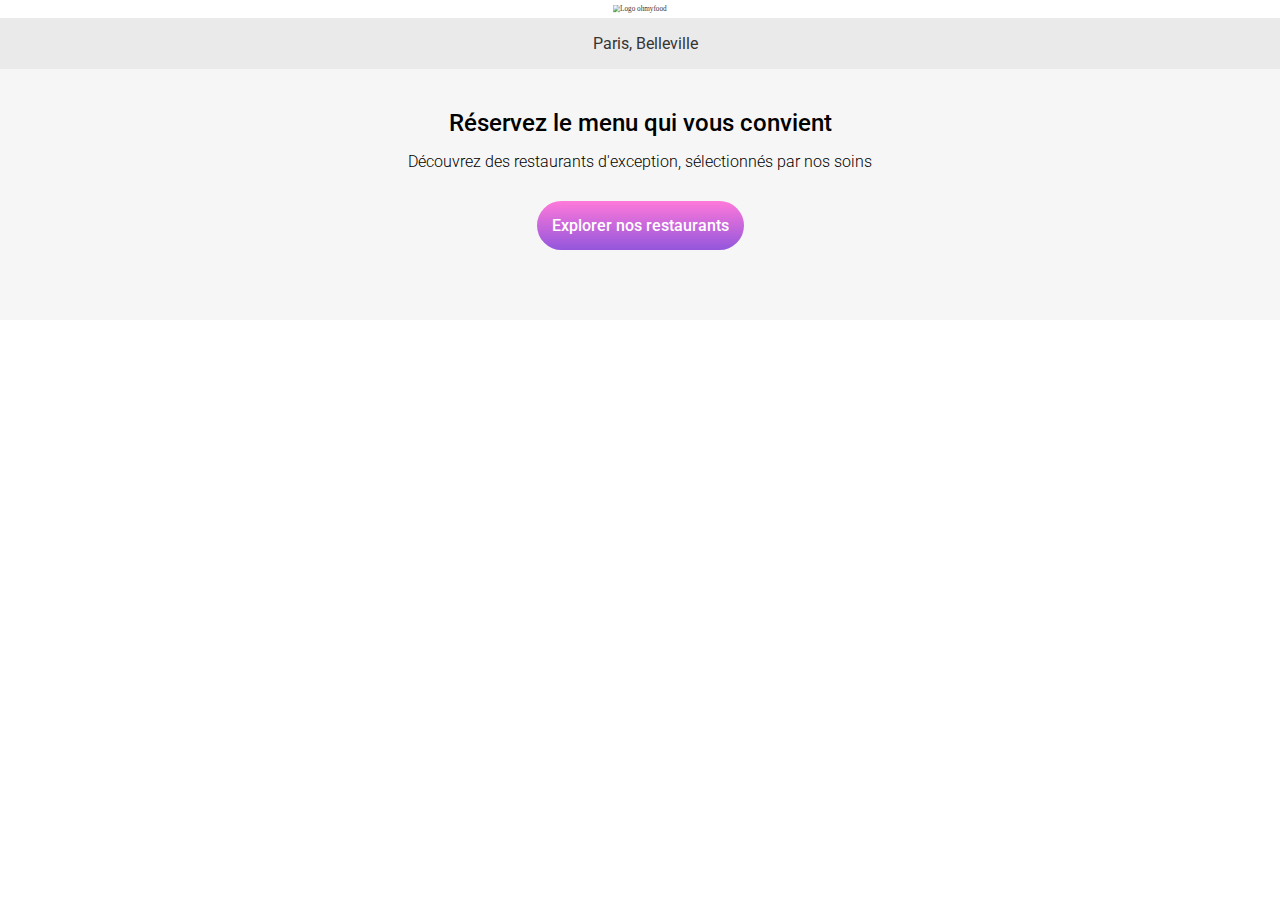
==== index.html @ c1145988 "add partials scss files, header and hero section" ====
<!DOCTYPE html>
<html lang="fr">
<head>
    <meta charset="UTF-8">
    <meta name="viewport" content="width=device-width, initial-scale=1.0">
    <link rel="stylesheet" href="./css/style.css">
    <link rel="stylesheet" href="https://cdnjs.cloudflare.com/ajax/libs/font-awesome/6.5.2/css/all.min.css" 
        integrity="sha512-SnH5WK+bZxgPHs44uWIX+LLJAJ9/2PkPKZ5QiAj6Ta86w+fsb2TkcmfRyVX3pBnMFcV7oQPJkl9QevSCWr3W6A==" 
        crossorigin="anonymous" referrerpolicy="no-referrer">
    <link rel="preconnect" href="https://fonts.googleapis.com">
    <link rel="preconnect" href="https://fonts.gstatic.com" crossorigin>
    <link href="https://fonts.googleapis.com/css2?family=Roboto:wght@300;500;700&family=Shrikhand&display=swap" rel="stylesheet">
    <title>OhMyFood</title>
</head>
<body>
    <header class="appbar appbar-home">
        <img src="./images/logo/ohmyfood.png" alt="Logo ohmyfood" class="appbar__logo">
        <nav class="appbar__nav">
            <a href="index.html">
                <i class="fa-solid fa-arrow-left"></i>
            </a>
        </nav>
        <div class="appbar__location">
            <p>
                <span class="appbar__location--icon"><i class="fa-solid fa-location-dot"></i></span>
                Paris, Belleville
            </p>
        </div>
    </header>
    <section class="hero">
        <h1 class="hero__title">Réservez le menu qui vous convient</h1>
        <p class="hero__content">Découvrez des restaurants d'exception, sélectionnés par nos soins</p>
        <div class="cta">
            <span class="cta__content">Explorer nos restaurants</span>
        </div>
    </section>
</body>
</html>
---- css/style.css ----
.appbar {
  position: relative;
  display: flex;
  flex-direction: column;
  justify-content: center;
  align-items: center;
  color: #353535;
}
.appbar__logo {
  transform: scale(0.45);
}
.appbar__nav {
  display: flex;
  position: absolute;
  top: 18px;
  right: 0px;
  bottom: 0px;
  left: 20px;
  font-size: 1.5rem;
}
.appbar__location {
  background-color: #eaeaea;
  width: 100%;
  text-align: center;
}
.appbar__location--icon {
  margin-right: 0.625rem;
}

.appbar-home .appbar__nav {
  display: none;
}

.hero {
  display: flex;
  flex-direction: column;
  justify-content: center;
  align-items: center;
  text-align: center;
  padding: 40px 25px 70px 25px;
  background-color: #f6f6f6;
}
.hero__title {
  margin: 0 auto;
  padding: 0 40px;
}
.hero__content {
  font-weight: 300;
  margin-top: 15px;
  margin-bottom: 30px;
}

.cta {
  background: linear-gradient(to top, #9356dc, #ff79da);
  border-radius: 40px;
  padding: 15px;
  font-size: 1rem;
  color: white;
  font-family: "Roboto", sans-serif;
  font-weight: 500;
}

:root {
  font-size: 16px;
}

a {
  color: inherit;
  text-decoration: none;
}

body {
  margin: 0;
}

p {
  font-family: "Roboto", sans-serif;
  font-size: 1rem;
}

h1, h2 {
  font-family: "Roboto", sans-serif;
  font-weight: 500;
  font-size: 1.5rem;
  padding: 0;
  margin: 0;
}

/*# sourceMappingURL=style.css.map */
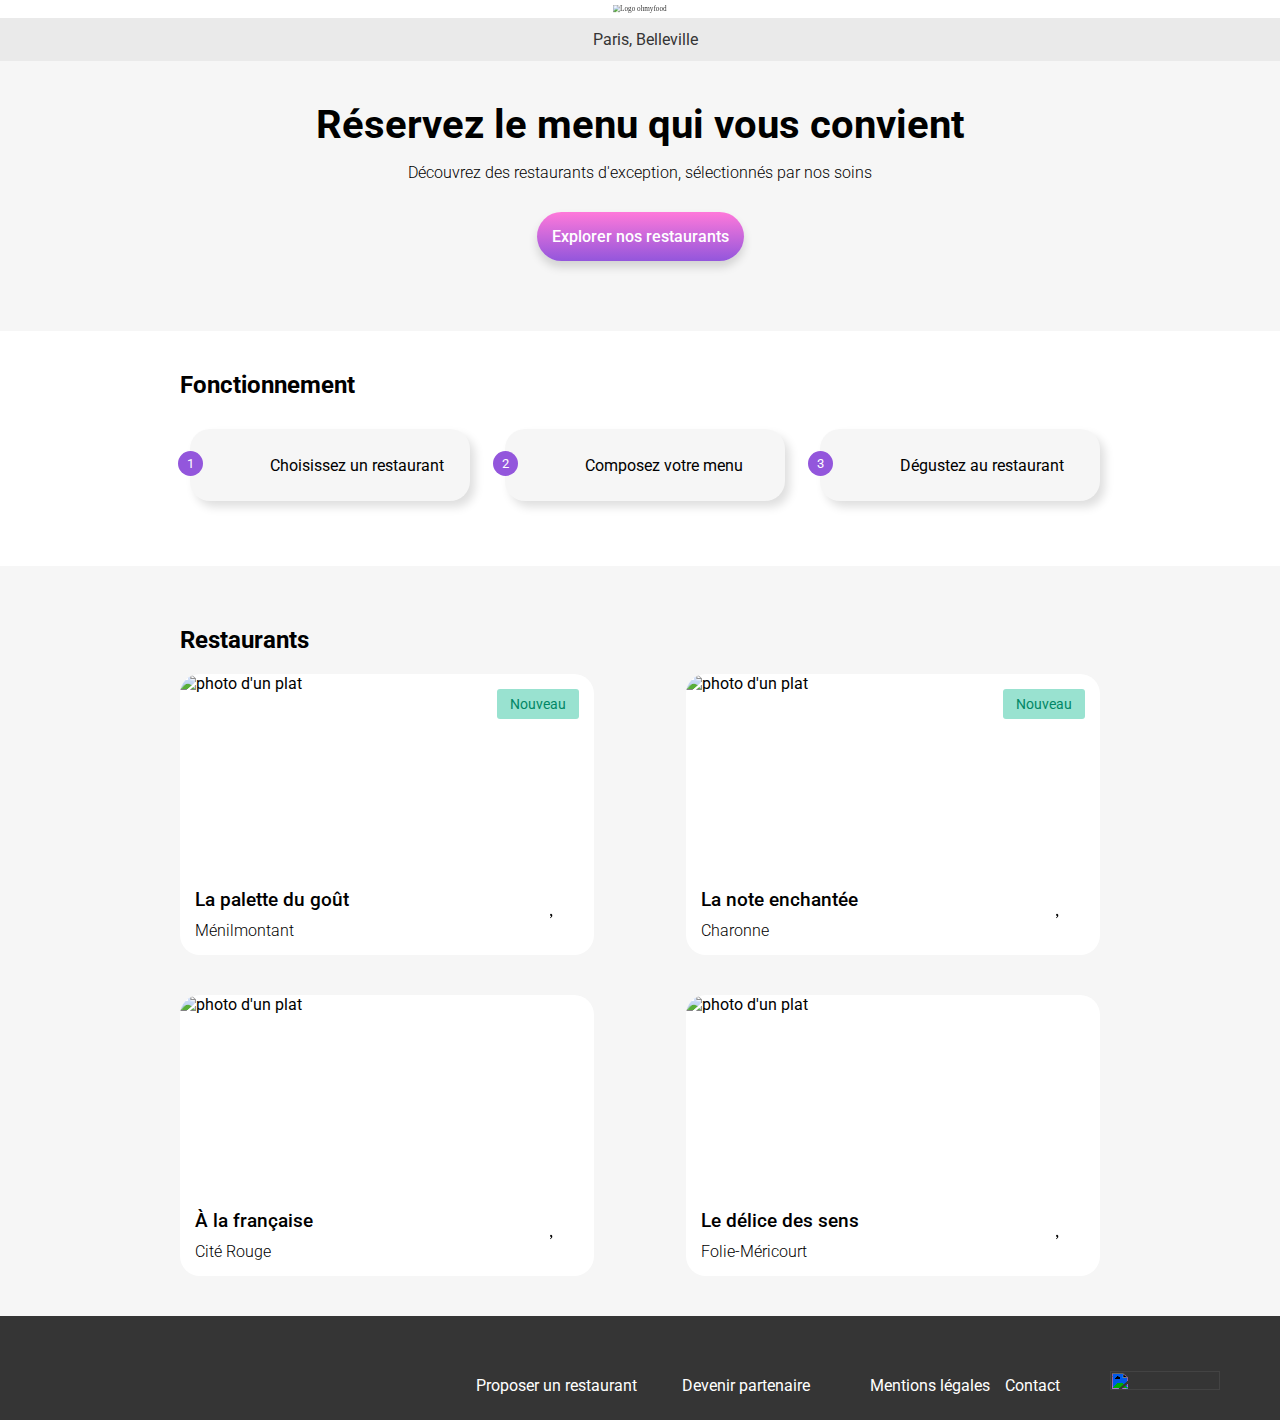
==== commit c31e034a: "homepage complete, renamed mixin.scss to variables.scss, adding partials files" ====
--- a/index.html
+++ b/index.html
@@ -21,10 +21,8 @@
             </a>
         </nav>
         <div class="appbar__location">
-            <p>
-                <span class="appbar__location--icon"><i class="fa-solid fa-location-dot"></i></span>
-                Paris, Belleville
-            </p>
+                <i class="appbar__location--icon fa-solid fa-location-dot"></i>
+                <p class="appbar__location--text">Paris, Belleville</p>
         </div>
     </header>
     <section class="hero">
@@ -34,5 +32,129 @@
             <span class="cta__content">Explorer nos restaurants</span>
         </div>
     </section>
+    <section class="instructions">
+        <h2 class="instructions__title">Fonctionnement</h2>
+        <div class="flexbox-column-row">
+            <div class="instructions__card">
+                <p class="instructions__card--order">1</p>
+                <div class="icon-container">
+                    <i class="instructions__card--icon fa-solid fa-mobile-screen"></i>
+                </div>
+                <p class="instructions__card--text">Choisissez un restaurant</p>
+            </div>
+            <div class="instructions__card">
+                <p class="instructions__card--order">2</p>
+                <div class="icon-container">
+                    <i class="instructions__card--icon fa-solid fa-list-ul"></i>
+                </div>
+                <p class="instructions__card--text">Composez votre menu</p>
+            </div>
+            <div class="instructions__card">
+                <p class="instructions__card--order">3</p>
+                <div class="icon-container">
+                    <i class="instructions__card--icon fa-solid fa-store primary-color"></i>
+                </div>
+                <p class="instructions__card--text">Dégustez au restaurant</p>
+            </div>
+        </div>
+    </section>
+    <section class="restaurant">
+        <h2 class="restaurant__title">Restaurants</h2>
+        <div class="flexbox-column-row">
+            <a href="#">
+                <article class="card">
+                    <img src="./images/restaurants/jay-wennington-N_Y88TWmGwA-unsplash.jpg" 
+                        alt="photo d'un plat" class="card__img">
+                        <span class="new">Nouveau</span>
+                    <div class="card__content">
+                        <div>
+                            <h3 class="card__content--title">La palette du goût</h3>
+                            <p class="card__content--text">Ménilmontant</p>
+                        </div>
+                        <div>
+                            <input type="checkbox" id="like_la_palette_du_gout" class="like-btn">
+                            <label for="like_la_palette_du_gout" class="like-btn__icon"></label>
+                        </div>
+                    </div>
+                </article>
+            </a>
+            <a href="#">
+                <article class="card">
+                    <img src="./images/restaurants/stil-u2Lp8tXIcjw-unsplash.jpg" 
+                        alt="photo d'un plat" class="card__img">
+                        <span class="new">Nouveau</span>
+                    <div class="card__content">
+                        <div>
+                            <h3 class="card__content--title">La note enchantée</h3>
+                            <p class="card__content--text">Charonne</p>
+                        </div>
+                        <div>
+                            <input type="checkbox" id="like_la_note_enchantee" class="like-btn">
+                            <label for="like_la_note_enchantee" class="like-btn__icon"></label>
+                        </div>
+                    </div>
+                </article>
+            </a>
+            <a href="#">
+                <article class="card">
+                    <img src="./images/restaurants/toa-heftiba-DQKerTsQwi0-unsplash.jpg" 
+                        alt="photo d'un plat" class="card__img">
+                    <div class="card__content">
+                        <div>
+                            <h3 class="card__content--title">À la française</h3>
+                            <p class="card__content--text">Cité Rouge</p>
+                        </div>
+                        <div>
+                            <input type="checkbox" id="like_a_la_francaise" class="like-btn">
+                            <label for="like_a_la_francaise" class="like-btn__icon"></label>
+                        </div>
+                    </div>
+                </article>
+            </a>
+            <a href="#">
+                <article class="card">
+                    <img src="./images/restaurants/louis-hansel-shotsoflouis-qNBGVyOCY8Q-unsplash.jpg" 
+                        alt="photo d'un plat" class="card__img">
+                    <div class="card__content">
+                        <div>
+                            <h3 class="card__content--title">Le délice des sens</h3>
+                            <p class="card__content--text">Folie-Méricourt</p>
+                        </div>
+                        <div>
+                            <input type="checkbox" id="like_le_delice_des_sens" class="like-btn">
+                            <label for="like_le_delice_des_sens" class="like-btn__icon"></label>
+                        </div>
+                    </div>
+                </article>
+            </a>
+        </div>
+    </section>
+    <footer class="appfooter">
+        <img src="./images/logo/ohmyfood@2x.svg" class="appfooter__logo">
+        <div class="flexbox-column-row">
+            <div class="flexbox-column-row">
+                <a href="#" class="appfooter__link">
+                    <div class="icon-container">
+                        <i class="appfooter__link--icon fa-solid fa-utensils"></i>
+                    </div>
+                    <p>Proposer un restaurant</p>
+                </a>
+                <a href="#" class="appfooter__link">
+                    <div class="icon-container">
+                        <i class="appfooter__link--icon fa-solid fa-handshake-angle scale"></i>
+                    </div>
+                    <p>Devenir partenaire</p>
+                <a>
+            </div>
+            <div class="flexbox-column-row">
+                <a href="#" class="appfooter__link">
+                    <p class="appfooter__link--content">Mentions légales</p>
+                </a>
+                <a href="#" class="appfooter__link">
+                    <p class="appfooter__link--content">Contact</p>
+                </a>
+            </div>
+        </div>
+    </footer>
 </body>
 </html>--- a/css/style.css
+++ b/css/style.css
@@ -19,9 +19,13 @@
   font-size: 1.5rem;
 }
 .appbar__location {
+  display: flex;
+  flex-direction: row;
+  justify-content: center;
   background-color: #eaeaea;
   width: 100%;
   text-align: center;
+  padding: 0.75rem;
 }
 .appbar__location--icon {
   margin-right: 0.625rem;
@@ -50,16 +54,237 @@
   margin-bottom: 30px;
 }
 
+.instructions {
+  display: flex;
+  flex-direction: column;
+  padding: 40px 20px;
+}
+.instructions__title {
+  margin-bottom: 30px;
+}
+.instructions__card {
+  display: flex;
+  flex-direction: row;
+  align-items: center;
+  margin-left: 10px;
+  margin-bottom: 25px;
+  padding: 25px;
+  background-color: #f6f6f6;
+  border-radius: 20px;
+  position: relative;
+  box-shadow: 5px 6px 10px rgba(0, 0, 0, 0.13);
+}
+.instructions__card--order {
+  position: absolute;
+  font-size: 0.813rem;
+  top: 22px;
+  left: -12px;
+  padding: 5px 9px;
+  background-color: #9356dc;
+  border-radius: 50%;
+  color: white;
+}
+.instructions__card--icon {
+  font-size: 1.2rem;
+  margin-left: 15px;
+  color: #7e7e7e;
+}
+.instructions__card--text {
+  margin-left: 30px;
+}
+
+.restaurant {
+  background-color: #f6f6f6;
+  padding: 50px 20px;
+  display: flex;
+  flex-direction: column;
+}
+.restaurant__title {
+  margin: 20px 0;
+}
+.restaurant .flexbox-column-row {
+  gap: 20px;
+}
+
+.card__content {
+  position: relative;
+}
+.card__content .like-btn__icon {
+  position: absolute;
+  top: -10px;
+  right: 30px;
+}
+
+.card {
+  position: relative;
+}
+.card .new {
+  position: absolute;
+  top: 15px;
+  right: 15px;
+}
+
+@media (min-width: 1024px) {
+  .hero__title {
+    font-size: 2.5rem;
+  }
+  .instructions {
+    padding: 40px 180px;
+  }
+  .instructions__card {
+    width: 25%;
+  }
+  .instructions .flexbox-column-row {
+    justify-content: space-between;
+  }
+  .restaurant {
+    padding: 40px 180px;
+  }
+  .restaurant .flexbox-column-row {
+    flex-wrap: wrap;
+    justify-content: space-between;
+    gap: 40px;
+  }
+  .restaurant a {
+    width: 45%;
+  }
+}
 .cta {
   background: linear-gradient(to top, #9356dc, #ff79da);
   border-radius: 40px;
+  box-shadow: 0px 6px 10px rgba(0, 0, 0, 0.15);
   padding: 15px;
   font-size: 1rem;
   color: white;
   font-family: "Roboto", sans-serif;
   font-weight: 500;
-}
-
+  opacity: 1;
+  transition: box-shadow 200ms ease, opacity 200ms ease;
+}
+
+.cta:hover {
+  box-shadow: 0px 6px 10px rgba(0, 0, 0, 0.3);
+  opacity: 0.8;
+}
+
+.card {
+  display: flex;
+  flex-direction: column;
+  background-color: white;
+  border-radius: 20px;
+  font-family: "Roboto", sans-serif;
+  font-size: 1rem;
+}
+.card__img {
+  object-fit: cover;
+  border-top-left-radius: 20px;
+  border-top-right-radius: 20px;
+  height: 200px;
+}
+.card__content {
+  display: flex;
+  flex-direction: row;
+  justify-content: space-between;
+  padding: 15px;
+}
+.card__content--title {
+  font-weight: 500;
+  margin-bottom: 10px;
+}
+.card__content--text {
+  font-weight: 300;
+}
+
+.like-btn {
+  display: none;
+}
+
+.like-btn + .like-btn__icon {
+  position: relative;
+  display: inline-block;
+}
+
+.like-btn + .like-btn__icon:before {
+  font-family: "Font Awesome 6 Free";
+  content: "\f004";
+  font-size: 23px;
+  transform: scale(0.9, 1.05);
+  position: absolute;
+  top: -1px;
+  opacity: 1;
+  transition: opacity 200ms ease;
+}
+
+.like-btn + .like-btn__icon:after {
+  font-family: "Font Awesome 6 Free";
+  content: "\f004";
+  font-size: 23px;
+  transform: scale(0.9, 1.05);
+  font-weight: 900;
+  background: linear-gradient(to bottom, #9356dc, #ff79da);
+  background-clip: text;
+  color: transparent;
+  position: absolute;
+  opacity: 0;
+  transition: opacity 200ms ease;
+}
+
+.like-btn:checked + .like-btn__icon:after {
+  opacity: 1;
+}
+
+.like-btn:checked + .like-btn__icon:before {
+  opacity: 0;
+}
+
+.new {
+  background-color: #99e2d0;
+  border-radius: 3px;
+  padding: 7px 13px;
+  color: #008766;
+  font-size: 0.875rem;
+}
+
+.icon-container {
+  font-size: 14px;
+}
+
+.appfooter {
+  display: flex;
+  flex-direction: column;
+  color: white;
+  background-color: #353535;
+  padding: 20px;
+}
+.appfooter__logo {
+  width: 110px;
+  height: 19px;
+  filter: invert(100%) sepia(0%) saturate(7485%) hue-rotate(211deg) brightness(111%) contrast(105%);
+  margin: 10px 0;
+}
+.appfooter__link {
+  display: flex;
+  flex-direction: row;
+  text-align: right;
+  gap: 5px;
+  padding: 5px 0;
+}
+.appfooter__link--icon {
+  vertical-align: text-bottom;
+}
+
+@media (min-width: 1024px) {
+  .appfooter {
+    flex-direction: row-reverse;
+    gap: 50px;
+    padding-top: 45px;
+    padding-right: 60px;
+    align-items: flex-end;
+  }
+  .flexbox-column-row {
+    gap: 15px;
+  }
+}
 :root {
   font-size: 16px;
 }
@@ -76,14 +301,40 @@
 p {
   font-family: "Roboto", sans-serif;
   font-size: 1rem;
-}
-
-h1, h2 {
-  font-family: "Roboto", sans-serif;
-  font-weight: 500;
-  font-size: 1.5rem;
   padding: 0;
   margin: 0;
 }
 
+h1, h2, h3 {
+  font-family: "Roboto", sans-serif;
+  font-weight: 700;
+  padding: 0;
+  margin: 0;
+}
+
+h1, h2 {
+  font-size: 1.5rem;
+}
+
+.primary-color {
+  color: #9356dc;
+}
+
+.flexbox-column-row {
+  display: flex;
+  flex-direction: column;
+}
+
+.icon-container {
+  display: inline-block;
+  width: 25px;
+  text-align: left;
+}
+
+@media (min-width: 1024px) {
+  .flexbox-column-row {
+    flex-direction: row;
+  }
+}
+
 /*# sourceMappingURL=style.css.map */
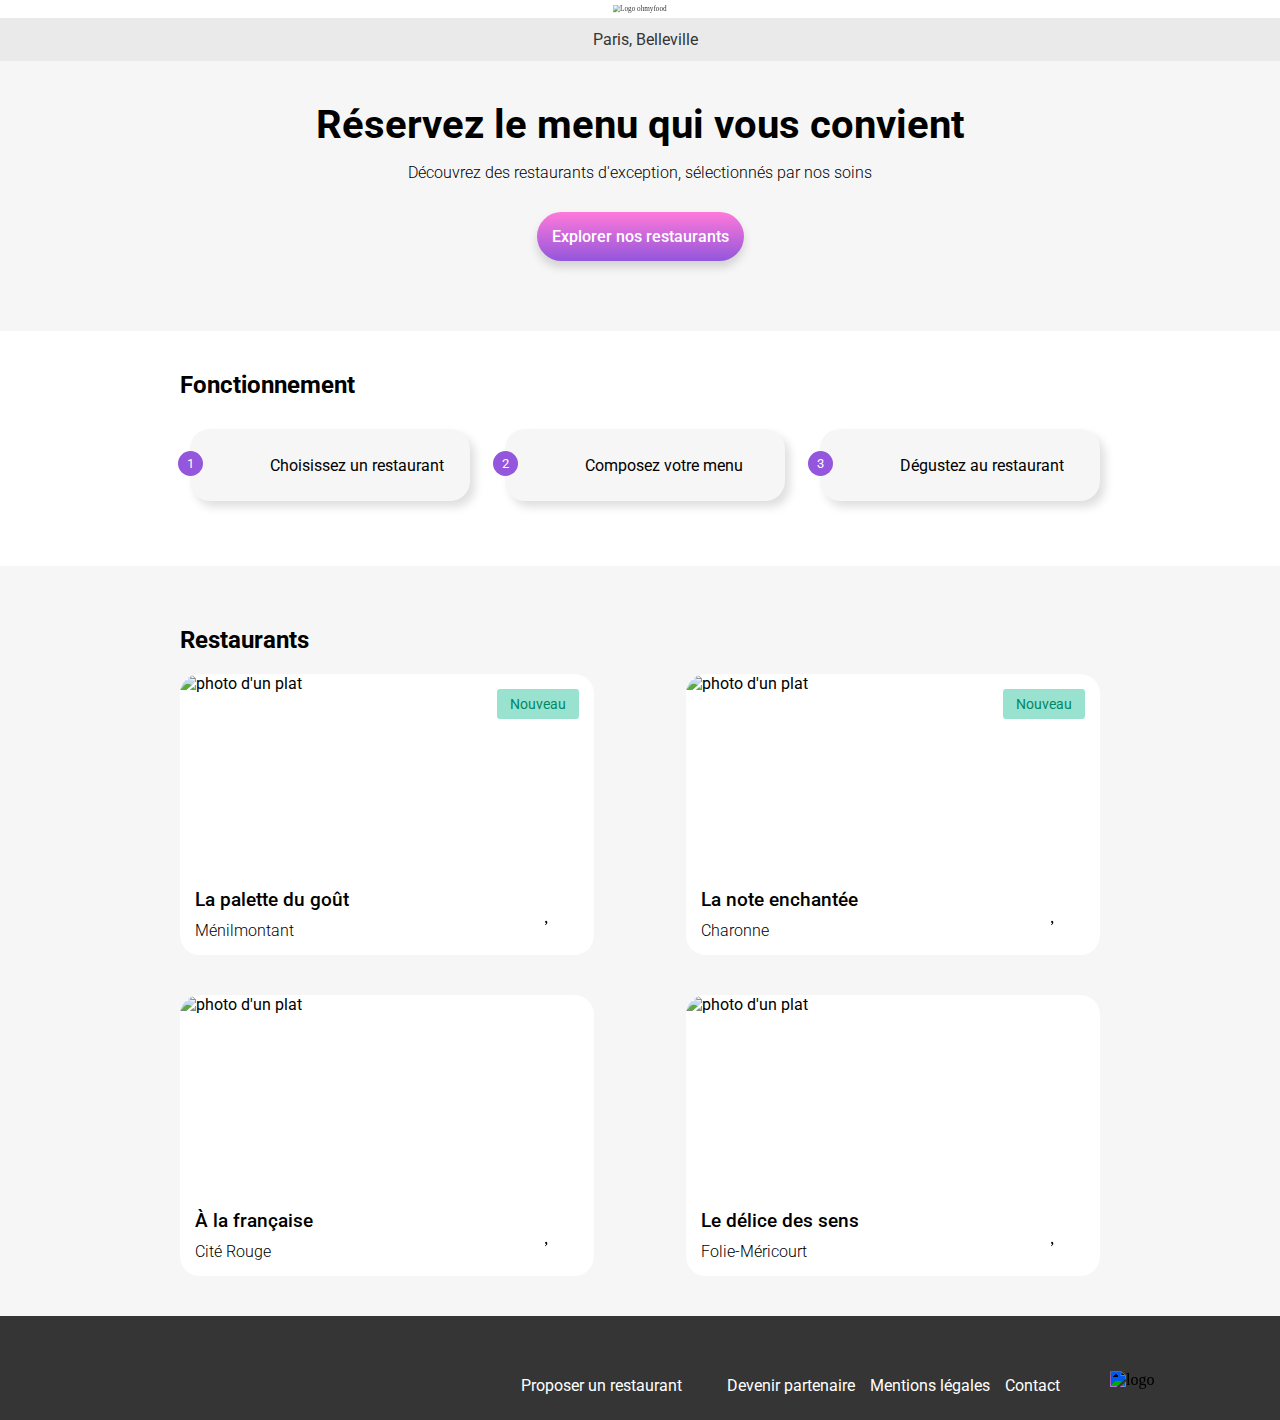
==== commit 86dd4af9: "add all restaurant pages" ====
--- a/index.html
+++ b/index.html
@@ -4,9 +4,13 @@
     <meta charset="UTF-8">
     <meta name="viewport" content="width=device-width, initial-scale=1.0">
     <link rel="stylesheet" href="./css/style.css">
+
+    <!--Link the stylesheet of font awesome-->
     <link rel="stylesheet" href="https://cdnjs.cloudflare.com/ajax/libs/font-awesome/6.5.2/css/all.min.css" 
         integrity="sha512-SnH5WK+bZxgPHs44uWIX+LLJAJ9/2PkPKZ5QiAj6Ta86w+fsb2TkcmfRyVX3pBnMFcV7oQPJkl9QevSCWr3W6A==" 
         crossorigin="anonymous" referrerpolicy="no-referrer">
+
+    <!--Link for roboto and shrikhand fonts from google fonts-->
     <link rel="preconnect" href="https://fonts.googleapis.com">
     <link rel="preconnect" href="https://fonts.gstatic.com" crossorigin>
     <link href="https://fonts.googleapis.com/css2?family=Roboto:wght@300;500;700&family=Shrikhand&display=swap" rel="stylesheet">
@@ -25,13 +29,17 @@
                 <p class="appbar__location--text">Paris, Belleville</p>
         </div>
     </header>
+
+    <!--Hero section with short description of the website-->
     <section class="hero">
         <h1 class="hero__title">Réservez le menu qui vous convient</h1>
         <p class="hero__content">Découvrez des restaurants d'exception, sélectionnés par nos soins</p>
-        <div class="cta">
+        <a href="#restaurant" class="cta">
             <span class="cta__content">Explorer nos restaurants</span>
-        </div>
+        </a>
     </section>
+
+    <!--Instruction section describing how to use the website-->
     <section class="instructions">
         <h2 class="instructions__title">Fonctionnement</h2>
         <div class="flexbox-column-row">
@@ -52,85 +60,109 @@
             <div class="instructions__card">
                 <p class="instructions__card--order">3</p>
                 <div class="icon-container">
-                    <i class="instructions__card--icon fa-solid fa-store primary-color"></i>
+                    <i class="instructions__card--icon fa-solid fa-store purple-icon"></i>
                 </div>
                 <p class="instructions__card--text">Dégustez au restaurant</p>
             </div>
         </div>
     </section>
-    <section class="restaurant">
+
+    <!--Restaurant section displaying all of the restaurant's cards/link for their respective html page-->
+    <section class="restaurant" id="restaurant">
         <h2 class="restaurant__title">Restaurants</h2>
         <div class="flexbox-column-row">
-            <a href="#">
-                <article class="card">
-                    <img src="./images/restaurants/jay-wennington-N_Y88TWmGwA-unsplash.jpg" 
-                        alt="photo d'un plat" class="card__img">
-                        <span class="new">Nouveau</span>
-                    <div class="card__content">
-                        <div>
-                            <h3 class="card__content--title">La palette du goût</h3>
-                            <p class="card__content--text">Ménilmontant</p>
+            <!--First restaurant's card-->
+            <div class="card-wrapper">
+                <a href="./pages/la_palette_du_gout.html">
+                    <article class="card">
+                        <img src="./images/restaurants/jay-wennington-N_Y88TWmGwA-unsplash.jpg" 
+                            alt="photo d'un plat" class="card__img">
+                            <span class="new">Nouveau</span>
+                        <div class="card__content">
+                            <div>
+                                <h3 class="card__content--title">La palette du goût</h3>
+                                <p class="card__content--text">Ménilmontant</p>
+                            </div>
+                            
                         </div>
-                        <div>
-                            <input type="checkbox" id="like_la_palette_du_gout" class="like-btn">
-                            <label for="like_la_palette_du_gout" class="like-btn__icon"></label>
+                    </article>
+                </a>
+                <!--div for the like heart-shaped button-->
+                <div class="input-wrapper">
+                    <input type="checkbox" id="like_la_palette_du_gout" class="like-btn display-none">
+                    <label for="like_la_palette_du_gout" class="like-btn__icon"></label>
+                </div>
+            </div>
+            <!--Second restaurant's card-->
+            <div class="card-wrapper">
+                <a href="./pages/la_note_enchantee.html">
+                    <article class="card">
+                        <img src="./images/restaurants/stil-u2Lp8tXIcjw-unsplash.jpg" 
+                            alt="photo d'un plat" class="card__img">
+                            <span class="new">Nouveau</span>
+                        <div class="card__content">
+                            <div>
+                                <h3 class="card__content--title">La note enchantée</h3>
+                                <p class="card__content--text">Charonne</p>
+                            </div>
+                            
                         </div>
-                    </div>
-                </article>
-            </a>
-            <a href="#">
-                <article class="card">
-                    <img src="./images/restaurants/stil-u2Lp8tXIcjw-unsplash.jpg" 
-                        alt="photo d'un plat" class="card__img">
-                        <span class="new">Nouveau</span>
-                    <div class="card__content">
-                        <div>
-                            <h3 class="card__content--title">La note enchantée</h3>
-                            <p class="card__content--text">Charonne</p>
+                    </article>
+                </a>
+                <!--div for the like heart-shaped button-->
+                <div class="input-wrapper">
+                    <input type="checkbox" id="like_la_note_enchantee" class="like-btn display-none">
+                    <label for="like_la_note_enchantee" class="like-btn__icon"></label>
+                </div>
+            </div>
+            <!--Third restaurant's card-->
+            <div class="card-wrapper">
+                <a href="./pages/a_la_francaise.html">
+                    <article class="card">
+                        <img src="./images/restaurants/toa-heftiba-DQKerTsQwi0-unsplash.jpg" 
+                            alt="photo d'un plat" class="card__img">
+                        <div class="card__content">
+                            <div>
+                                <h3 class="card__content--title">À la française</h3>
+                                <p class="card__content--text">Cité Rouge</p>
+                            </div>
+                            
                         </div>
-                        <div>
-                            <input type="checkbox" id="like_la_note_enchantee" class="like-btn">
-                            <label for="like_la_note_enchantee" class="like-btn__icon"></label>
+                    </article>
+                </a>
+                <!--div for the like heart-shaped button-->
+                <div class="input-wrapper">
+                    <input type="checkbox" id="like_a_la_francaise" class="like-btn display-none">
+                    <label for="like_a_la_francaise" class="like-btn__icon"></label>
+                </div>
+            </div>
+            <!--Fourth restaurant's card-->
+            <div class="card-wrapper">
+                <a href="./pages/le_delice_des_sens.html">
+                    <article class="card">
+                        <img src="./images/restaurants/louis-hansel-shotsoflouis-qNBGVyOCY8Q-unsplash.jpg" 
+                            alt="photo d'un plat" class="card__img">
+                        <div class="card__content">
+                            <div>
+                                <h3 class="card__content--title">Le délice des sens</h3>
+                                <p class="card__content--text">Folie-Méricourt</p>
+                            </div>
+                            
                         </div>
-                    </div>
-                </article>
-            </a>
-            <a href="#">
-                <article class="card">
-                    <img src="./images/restaurants/toa-heftiba-DQKerTsQwi0-unsplash.jpg" 
-                        alt="photo d'un plat" class="card__img">
-                    <div class="card__content">
-                        <div>
-                            <h3 class="card__content--title">À la française</h3>
-                            <p class="card__content--text">Cité Rouge</p>
-                        </div>
-                        <div>
-                            <input type="checkbox" id="like_a_la_francaise" class="like-btn">
-                            <label for="like_a_la_francaise" class="like-btn__icon"></label>
-                        </div>
-                    </div>
-                </article>
-            </a>
-            <a href="#">
-                <article class="card">
-                    <img src="./images/restaurants/louis-hansel-shotsoflouis-qNBGVyOCY8Q-unsplash.jpg" 
-                        alt="photo d'un plat" class="card__img">
-                    <div class="card__content">
-                        <div>
-                            <h3 class="card__content--title">Le délice des sens</h3>
-                            <p class="card__content--text">Folie-Méricourt</p>
-                        </div>
-                        <div>
-                            <input type="checkbox" id="like_le_delice_des_sens" class="like-btn">
-                            <label for="like_le_delice_des_sens" class="like-btn__icon"></label>
-                        </div>
-                    </div>
-                </article>
-            </a>
+                    </article>
+                </a>
+                <!--div for the like heart-shaped button-->
+                <div class="input-wrapper">
+                    <input type="checkbox" id="like_le_delice_des_sens" class="like-btn display-none">
+                    <label for="like_le_delice_des_sens" class="like-btn__icon"></label>
+                </div>
+            </div>
         </div>
     </section>
+
+    <!--Footer section, same on all pages, blank link-->
     <footer class="appfooter">
-        <img src="./images/logo/ohmyfood@2x.svg" class="appfooter__logo">
+        <img src="./images/logo/ohmyfood@2x.svg" class="appfooter__logo" alt="logo ohmyfood">
         <div class="flexbox-column-row">
             <div class="flexbox-column-row">
                 <a href="#" class="appfooter__link">
@@ -144,13 +176,13 @@
                         <i class="appfooter__link--icon fa-solid fa-handshake-angle scale"></i>
                     </div>
                     <p>Devenir partenaire</p>
-                <a>
+                </a>
             </div>
             <div class="flexbox-column-row">
                 <a href="#" class="appfooter__link">
                     <p class="appfooter__link--content">Mentions légales</p>
                 </a>
-                <a href="#" class="appfooter__link">
+                <a href="mailto:ohmyfood@mail.com" class="appfooter__link">
                     <p class="appfooter__link--content">Contact</p>
                 </a>
             </div>
--- a/css/style.css
+++ b/css/style.css
@@ -1,37 +1,59 @@
-.appbar {
-  position: relative;
-  display: flex;
-  flex-direction: column;
-  justify-content: center;
-  align-items: center;
+:root {
+  font-size: 16px;
+  scroll-behavior: smooth;
+}
+
+a {
+  color: inherit;
+  text-decoration: none;
+}
+
+body {
+  margin: 0;
+}
+
+p, span {
+  font-family: "Roboto", sans-serif;
+  font-size: 1rem;
+  padding: 0;
+  margin: 0;
+}
+
+h1, h2, h3 {
+  font-family: "Roboto", sans-serif;
+  padding: 0;
+  margin: 0;
+}
+
+.dark-grey {
   color: #353535;
 }
-.appbar__logo {
-  transform: scale(0.45);
-}
-.appbar__nav {
-  display: flex;
-  position: absolute;
-  top: 18px;
-  right: 0px;
-  bottom: 0px;
-  left: 20px;
-  font-size: 1.5rem;
-}
-.appbar__location {
-  display: flex;
-  flex-direction: row;
-  justify-content: center;
-  background-color: #eaeaea;
-  width: 100%;
-  text-align: center;
-  padding: 0.75rem;
-}
-.appbar__location--icon {
-  margin-right: 0.625rem;
-}
-
-.appbar-home .appbar__nav {
+
+.light-weight {
+  font-weight: 300;
+}
+
+.medium-weight {
+  font-weight: 500;
+}
+
+.flexbox-column-row {
+  display: flex;
+  flex-direction: column;
+}
+
+@media (min-width: 1024px) {
+  .flexbox-column-row {
+    flex-direction: row;
+  }
+}
+.icon-container {
+  display: inline-block;
+  width: 25px;
+  text-align: left;
+}
+
+.display-none {
   display: none;
 }
 
@@ -89,6 +111,9 @@
   margin-left: 15px;
   color: #7e7e7e;
 }
+.instructions__card .purple-icon {
+  color: #9356dc;
+}
 .instructions__card--text {
   margin-left: 30px;
 }
@@ -106,15 +131,6 @@
   gap: 20px;
 }
 
-.card__content {
-  position: relative;
-}
-.card__content .like-btn__icon {
-  position: absolute;
-  top: -10px;
-  right: 30px;
-}
-
 .card {
   position: relative;
 }
@@ -122,6 +138,15 @@
   position: absolute;
   top: 15px;
   right: 15px;
+}
+
+.card-wrapper {
+  position: relative;
+}
+.card-wrapper .input-wrapper {
+  position: absolute;
+  bottom: 50px;
+  right: 50px;
 }
 
 @media (min-width: 1024px) {
@@ -145,7 +170,7 @@
     justify-content: space-between;
     gap: 40px;
   }
-  .restaurant a {
+  .restaurant .card-wrapper {
     width: 45%;
   }
 }
@@ -195,27 +220,24 @@
   font-weight: 300;
 }
 
-.like-btn {
-  display: none;
-}
-
 .like-btn + .like-btn__icon {
   position: relative;
   display: inline-block;
 }
 
-.like-btn + .like-btn__icon:before {
+.like-btn + .like-btn__icon::before {
   font-family: "Font Awesome 6 Free";
   content: "\f004";
   font-size: 23px;
   transform: scale(0.9, 1.05);
   position: absolute;
   top: -1px;
+  left: 0;
   opacity: 1;
   transition: opacity 200ms ease;
 }
 
-.like-btn + .like-btn__icon:after {
+.like-btn + .like-btn__icon::after {
   font-family: "Font Awesome 6 Free";
   content: "\f004";
   font-size: 23px;
@@ -225,15 +247,23 @@
   background-clip: text;
   color: transparent;
   position: absolute;
+  top: -2px;
+  left: 0;
   opacity: 0;
   transition: opacity 200ms ease;
 }
-
-.like-btn:checked + .like-btn__icon:after {
+@supports (-moz-appearance: none) {
+  .like-btn + .like-btn__icon::after {
+    top: 0;
+    left: 0;
+  }
+}
+
+.like-btn:checked + .like-btn__icon::after {
   opacity: 1;
 }
 
-.like-btn:checked + .like-btn__icon:before {
+.like-btn:checked + .like-btn__icon::before {
   opacity: 0;
 }
 
@@ -285,56 +315,270 @@
     gap: 15px;
   }
 }
-:root {
-  font-size: 16px;
-}
-
-a {
-  color: inherit;
-  text-decoration: none;
-}
-
-body {
-  margin: 0;
-}
-
-p {
-  font-family: "Roboto", sans-serif;
-  font-size: 1rem;
-  padding: 0;
-  margin: 0;
-}
-
-h1, h2, h3 {
-  font-family: "Roboto", sans-serif;
-  font-weight: 700;
-  padding: 0;
-  margin: 0;
-}
-
-h1, h2 {
+.appbar {
+  position: relative;
+  display: flex;
+  flex-direction: column;
+  justify-content: center;
+  align-items: center;
+  color: #353535;
+}
+.appbar__logo {
+  transform: scale(0.45);
+}
+.appbar__nav {
+  display: flex;
+  position: absolute;
+  top: 21px;
+  right: 0px;
+  bottom: 0px;
+  left: 20px;
   font-size: 1.5rem;
 }
-
-.primary-color {
-  color: #9356dc;
-}
-
-.flexbox-column-row {
-  display: flex;
-  flex-direction: column;
-}
-
-.icon-container {
-  display: inline-block;
-  width: 25px;
-  text-align: left;
-}
-
+.appbar__location {
+  display: flex;
+  flex-direction: row;
+  justify-content: center;
+  background-color: #eaeaea;
+  width: 100%;
+  text-align: center;
+  padding: 0.75rem;
+}
+.appbar__location--icon {
+  margin-right: 0.625rem;
+}
+
+.appbar-home .appbar__nav {
+  display: none;
+}
+
+.restaurant-body {
+  position: relative;
+}
+
+.img_restaurant {
+  display: flex;
+  height: 300px;
+  width: 100%;
+  position: absolute;
+}
+.img_restaurant img {
+  width: 100%;
+  object-fit: cover;
+  object-position: 50% 60%;
+}
+
+.main-wrap {
+  position: absolute;
+  width: 100%;
+  top: 320px;
+}
+.main-wrap .input-wrapper {
+  position: absolute;
+  top: 30px;
+  right: 60px;
+}
+
+.dishes {
+  display: flex;
+  flex-direction: column;
+  background-color: #f6f6f6;
+  border-radius: 30px 30px 0 0;
+  padding: 20px;
+  overflow: hidden;
+}
+.dishes__title {
+  font-family: "Shrikhand", sans-serif;
+  font-size: 28px;
+  font-weight: 400;
+  padding: 15px 0;
+  margin-right: 50px;
+}
+.dishes__category {
+  margin-bottom: 40px;
+  animation: animation-content 800ms ease-in-out both;
+}
+.dishes__category h2 {
+  font-size: 1.125rem;
+}
+.dishes__category span {
+  display: block;
+  overflow: hidden;
+  white-space: nowrap;
+  text-overflow: ellipsis;
+}
+.dishes__category .no-overflow {
+  overflow: visible;
+}
+.dishes__category--title {
+  margin-bottom: 10px;
+  text-transform: uppercase;
+}
+.dishes__category .title-accent {
+  width: 50px;
+  height: 5px;
+  background-color: #99e2d0;
+  margin-top: 5px;
+  transform-origin: left;
+  animation: animation-accent 1000ms cubic-bezier(0, 0, 0.11, 0.73) both;
+}
+.dishes__category .title-accent--1 {
+  animation-delay: 1000ms;
+}
+.dishes__category .title-accent--2 {
+  animation-delay: 3150ms;
+}
+.dishes__category .title-accent--3 {
+  animation-delay: 5300ms;
+}
+.dishes__category--1 {
+  animation-delay: 0ms;
+}
+.dishes__category--1--content {
+  transform-origin: center;
+  animation: animation-card 1000ms cubic-bezier(0.27, 0.04, 0.02, 1.29) both;
+}
+.dishes__category--1--content--1 {
+  animation-delay: 800ms;
+}
+.dishes__category--1--content--2 {
+  animation-delay: 1050ms;
+}
+.dishes__category--1--content--3 {
+  animation-delay: 1300ms;
+}
+.dishes__category--1--content--4 {
+  animation-delay: 1550ms;
+}
+.dishes__category--2 {
+  animation-delay: 2150ms;
+}
+.dishes__category--2--content {
+  transform-origin: center;
+  animation: animation-card 1000ms cubic-bezier(0.27, 0.04, 0.02, 1.29) both;
+}
+.dishes__category--2--content--1 {
+  animation-delay: 2950ms;
+}
+.dishes__category--2--content--2 {
+  animation-delay: 3200ms;
+}
+.dishes__category--2--content--3 {
+  animation-delay: 3450ms;
+}
+.dishes__category--2--content--4 {
+  animation-delay: 3700ms;
+}
+.dishes__category--3 {
+  animation-delay: 4300ms;
+}
+.dishes__category--3--content {
+  transform-origin: center;
+  animation: animation-card 1000ms cubic-bezier(0.27, 0.04, 0.02, 1.29) both;
+}
+.dishes__category--3--content--1 {
+  animation-delay: 5100ms;
+}
+.dishes__category--3--content--2 {
+  animation-delay: 5350ms;
+}
+.dishes__category--3--content--3 {
+  animation-delay: 5600ms;
+}
+.dishes__category--3--content--4 {
+  animation-delay: 5850ms;
+}
+.dishes .cta {
+  text-align: center;
+  margin: 10px auto 30px;
+  padding: 15px 50px;
+}
+
+@keyframes animation-content {
+  0% {
+    transform: translate(-110%);
+  }
+}
+@keyframes animation-accent {
+  0% {
+    transform: scaleX(0);
+  }
+}
+@keyframes animation-card {
+  0% {
+    transform: scaleX(0);
+  }
+}
 @media (min-width: 1024px) {
-  .flexbox-column-row {
-    flex-direction: row;
-  }
+  .dishes {
+    margin: 0 180px;
+  }
+  .main-wrap .input-wrapper {
+    right: 240px;
+  }
+}
+.chkbox-dishes__card {
+  display: flex;
+  position: relative;
+  width: 100%;
+  background-color: white;
+  border-radius: 20px;
+  overflow: hidden;
+  white-space: nowrap;
+  cursor: pointer;
+  margin-top: 20px;
+}
+.chkbox-dishes__card .main {
+  display: flex;
+  flex-direction: row;
+  justify-content: space-between;
+  align-items: end;
+  box-sizing: border-box;
+  padding: 15px;
+  gap: 10px;
+  width: 100%;
+}
+.chkbox-dishes__card .main__content {
+  overflow: hidden;
+}
+.chkbox-dishes__card .main__content--title {
+  font-size: 18px;
+  margin-bottom: 8px;
+}
+.chkbox-dishes__card .main__price {
+  margin-right: 0;
+  transition: margin-right 200ms ease;
+}
+.chkbox-dishes__card .checksign {
+  position: absolute;
+  display: flex;
+  justify-content: center;
+  align-items: center;
+  width: 90px;
+  height: 100%;
+  background-color: #99e2d0;
+  right: 0;
+  margin-right: -90px;
+  transition: margin-right 200ms ease;
+}
+.chkbox-dishes__card .checksign .white-circle {
+  position: absolute;
+  background-color: white;
+  border-radius: 50%;
+  width: 30px;
+  height: 30px;
+}
+.chkbox-dishes__card .checksign .checksign-icon {
+  position: absolute;
+  color: #99e2d0;
+}
+
+.chkbox-dishes:checked + .chkbox-dishes__card .checksign {
+  margin-right: 0;
+}
+
+.chkbox-dishes:checked + .chkbox-dishes__card .main__price {
+  margin-right: 90px;
 }
 
 /*# sourceMappingURL=style.css.map */
